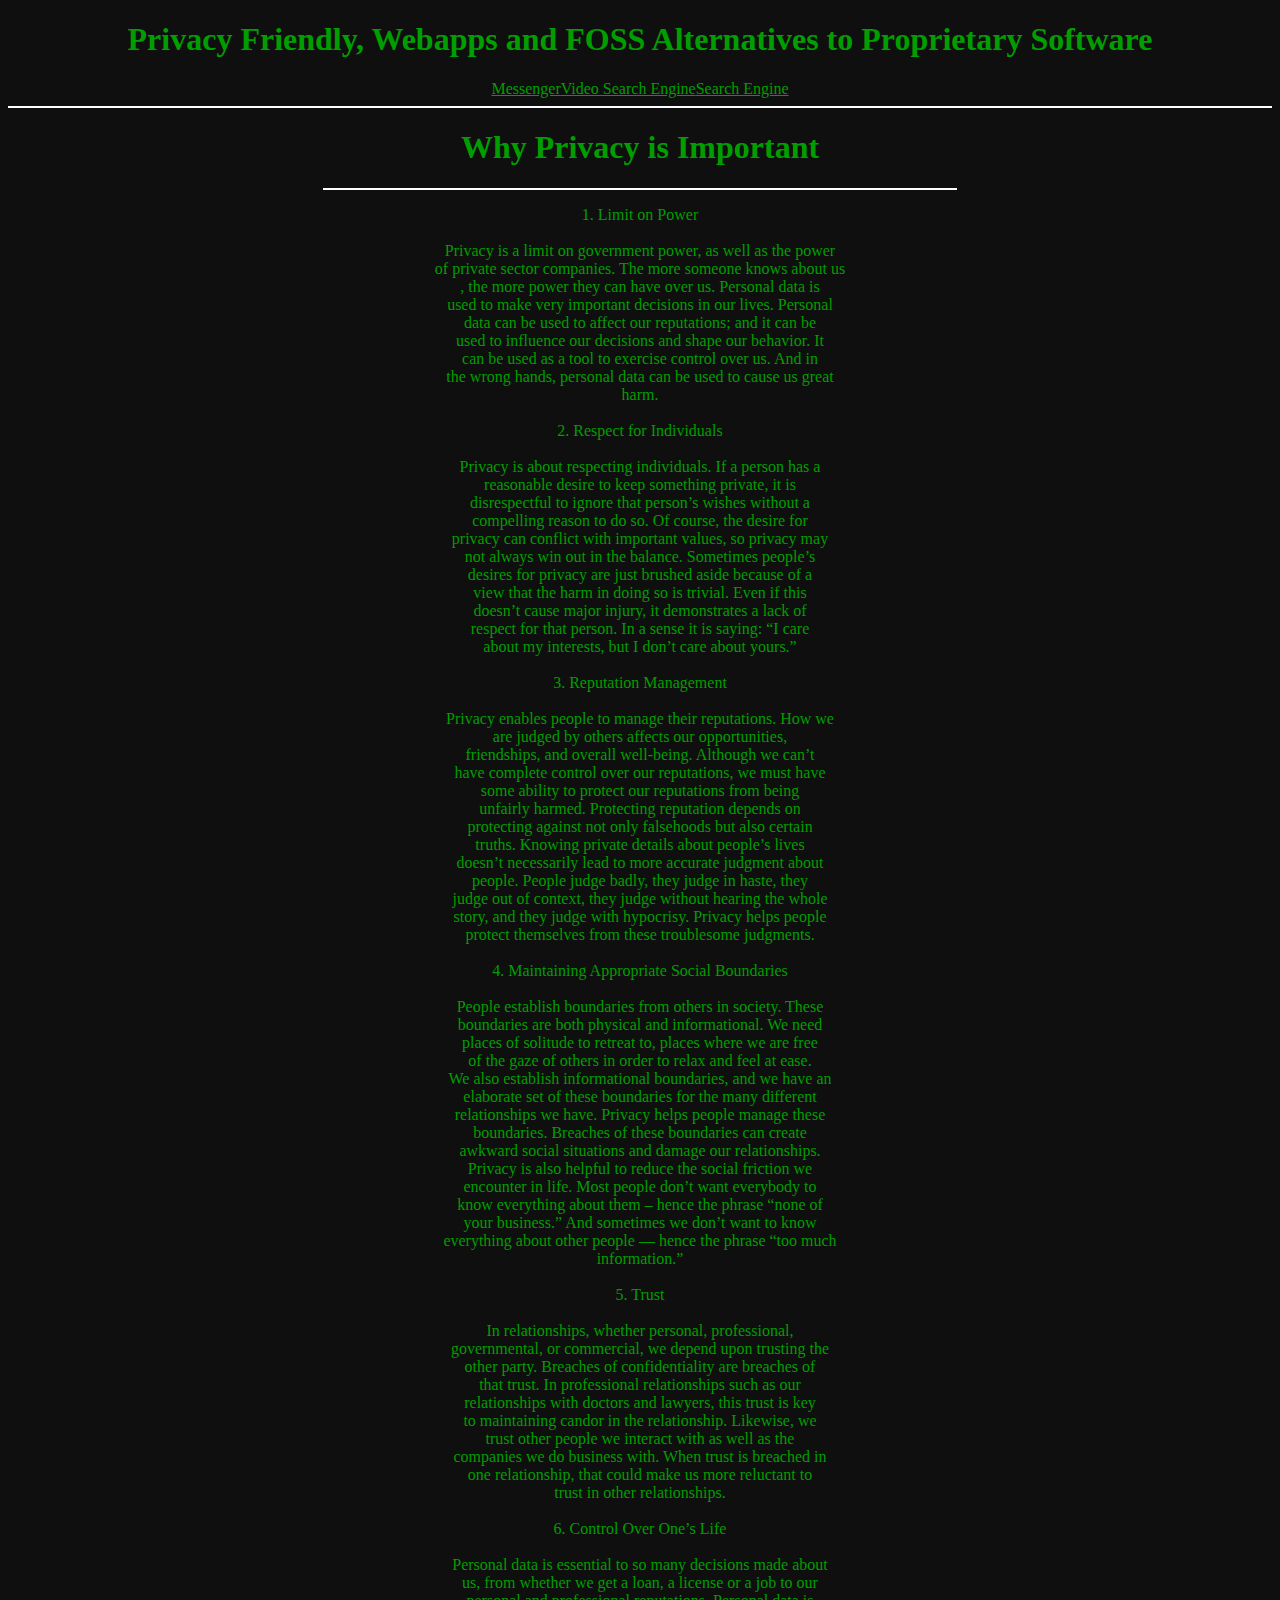
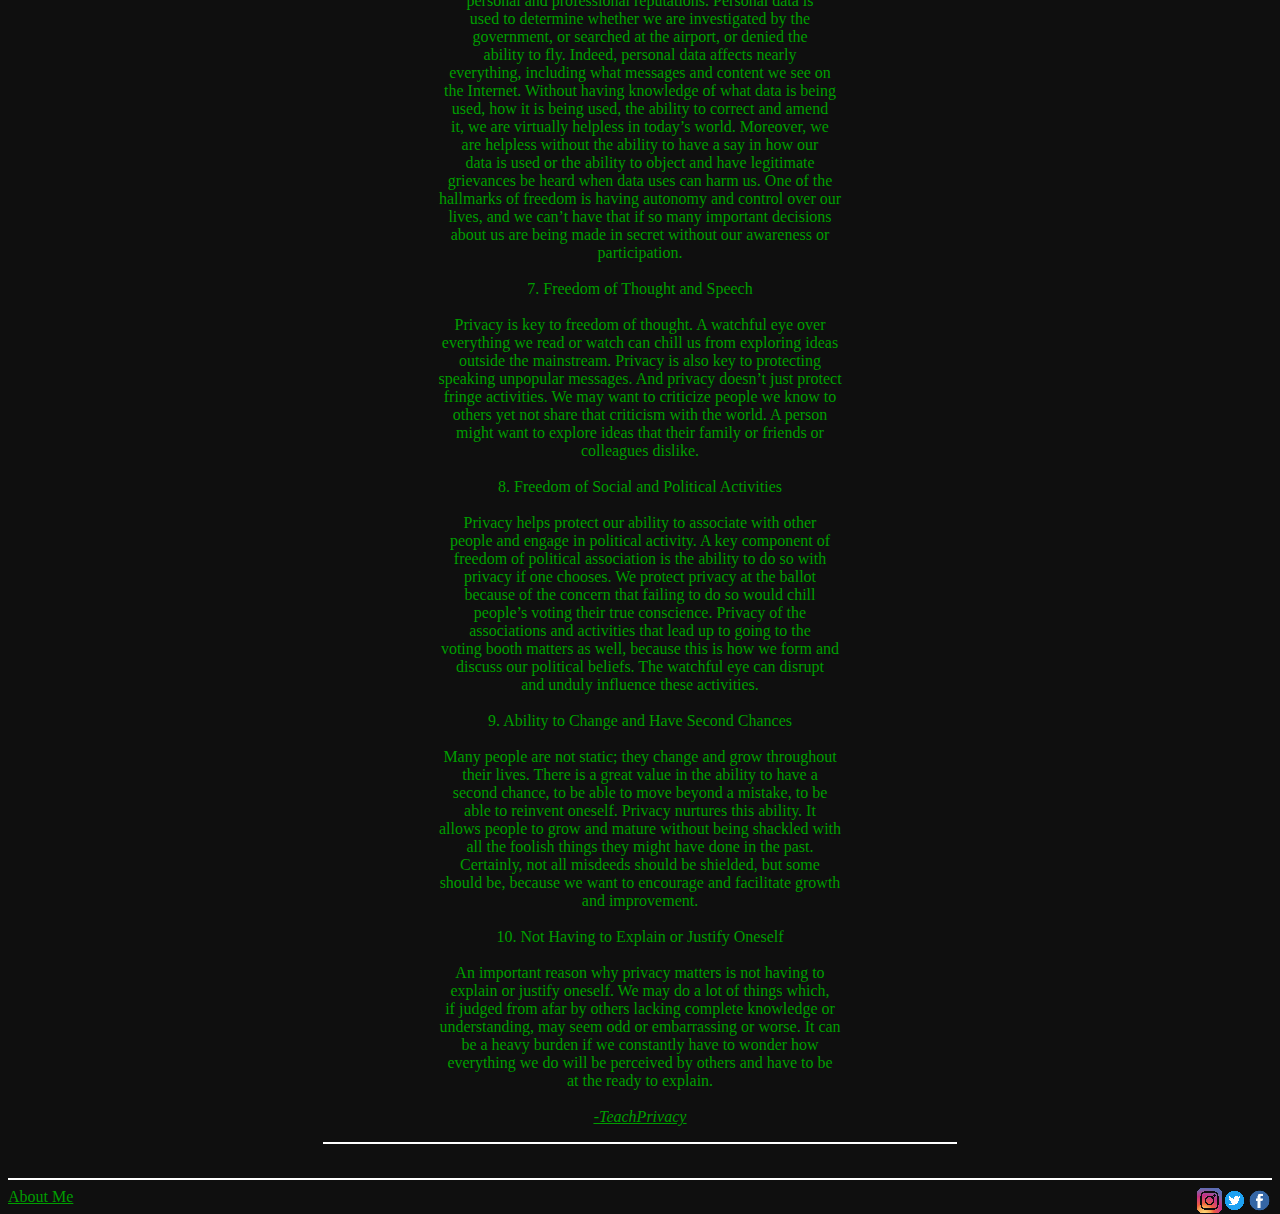
==== index.html @ 433e2b2f "first commit" ====
<!DOCTYPE HTML>
<html lang="tl">
<head>
<title>
Privacy Friendly, Webapps and FOSS
</title>
<meta charset="UTF-8">
<meta name="viewport" content="width=device-width, initial-scale=1.0">
</head>
<body bgcolor="#0F0F0F">
<font color="#009E00">
<h1 align="middle">Privacy Friendly, Webapps and FOSS Alternatives to Proprietary Software</h1>
</font>
<nav align="center">
<a href="session.html" alt="" style="color:#009E00">Messenger</a><a href="piped.html" alt="" style="color:#009E00">Video Search Engine</a><a href="ecosia.html" alt="" style="color:#009E00">Search Engine</a>
<hr color="#FFFFFF"/>
</nav>
<article align="middle">
<font color="#009E00">
<h1>Why Privacy is Important</h1>
<hr color="#FFFFFF" width="50%"/>
<p align="middle">
1. Limit on Power<br /><br />

Privacy is a limit on government power, as well as the power<br />
of private sector companies. The more someone knows about us<br />
, the more power they can have over us. Personal data is<br />
used to make very important decisions in our lives. Personal<br />
data can be used to affect our reputations; and it can be<br />
used to influence our decisions and shape our behavior. It<br />
can be used as a tool to exercise control over us. And in<br />
the wrong hands, personal data can be used to cause us great<br />
harm.<br /><br />


2. Respect for Individuals<br /><br />

Privacy is about respecting individuals. If a person has a<br />
reasonable desire to keep something private, it is<br />
disrespectful to ignore that person’s wishes without a<br />
compelling reason to do so. Of course, the desire for<br />
privacy can conflict with important values, so privacy may<br />
not always win out in the balance. Sometimes people’s<br />
desires for privacy are just brushed aside because of a<br />
view that the harm in doing so is trivial. Even if this<br />
doesn’t cause major injury, it demonstrates a lack of<br />
respect for that person. In a sense it is saying: “I care<br />
about my interests, but I don’t care about yours.”<br /><br />

3. Reputation Management<br /><br />

Privacy enables people to manage their reputations. How we<br />
are judged by others affects our opportunities,<br />
friendships, and overall well-being. Although we can’t<br />
have complete control over our reputations, we must have<br />
some ability to protect our reputations from being<br />
unfairly harmed. Protecting reputation depends on<br />
protecting against not only falsehoods but also certain<br />
truths. Knowing private details about people’s lives<br />
doesn’t necessarily lead to more accurate judgment about<br />
people. People judge badly, they judge in haste, they<br />
judge out of context, they judge without hearing the whole<br />
story, and they judge with hypocrisy. Privacy helps people<br />
protect themselves from these troublesome judgments.<br /><br />

4. Maintaining Appropriate Social Boundaries<br /><br />

People establish boundaries from others in society. These<br />
boundaries are both physical and informational. We need<br />
places of solitude to retreat to, places where we are free<br />
of the gaze of others in order to relax and feel at ease.<br />
We also establish informational boundaries, and we have an<br />
elaborate set of these boundaries for the many different<br />
relationships we have. Privacy helps people manage these<br />
boundaries. Breaches of these boundaries can create<br />
awkward social situations and damage our relationships.<br />
Privacy is also helpful to reduce the social friction we<br />
encounter in life. Most people don’t want everybody to<br />
know everything about them – hence the phrase “none of<br />
your business.” And sometimes we don’t want to know<br />
everything about other people — hence the phrase “too much<br />
information.”<br /><br />

5. Trust<br /><br />

In relationships, whether personal, professional,<br />
governmental, or commercial, we depend upon trusting the<br />
other party. Breaches of confidentiality are breaches of<br />
that trust. In professional relationships such as our<br />
relationships with doctors and lawyers, this trust is key<br />
to maintaining candor in the relationship. Likewise, we<br />
trust other people we interact with as well as the<br />
companies we do business with. When trust is breached in<br />
one relationship, that could make us more reluctant to<br />
trust in other relationships.<br /><br />

6. Control Over One’s Life<br /><br />

Personal data is essential to so many decisions made about<br />
us, from whether we get a loan, a license or a job to our<br />
personal and professional reputations. Personal data is<br />
used to determine whether we are investigated by the<br />
government, or searched at the airport, or denied the<br />
ability to fly. Indeed, personal data affects nearly<br />
everything, including what messages and content we see on<br />
the Internet. Without having knowledge of what data is being<br />
used, how it is being used, the ability to correct and amend<br />
it, we are virtually helpless in today’s world. Moreover, we<br />
are helpless without the ability to have a say in how our<br />
data is used or the ability to object and have legitimate<br />
grievances be heard when data uses can harm us. One of the<br />
hallmarks of freedom is having autonomy and control over our<br />
lives, and we can’t have that if so many important decisions<br />
about us are being made in secret without our awareness or<br />
participation.<br /><br />

7. Freedom of Thought and Speech<br /><br />

Privacy is key to freedom of thought. A watchful eye over<br />
everything we read or watch can chill us from exploring ideas<br />
outside the mainstream. Privacy is also key to protecting<br />
speaking unpopular messages. And privacy doesn’t just protect<br />
fringe activities. We may want to criticize people we know to<br />
others yet not share that criticism with the world. A person<br />
might want to explore ideas that their family or friends or<br />
colleagues dislike.<br /><br />

8. Freedom of Social and Political Activities<br /><br />

Privacy helps protect our ability to associate with other<br />
people and engage in political activity. A key component of<br />
freedom of political association is the ability to do so with<br />
privacy if one chooses. We protect privacy at the ballot<br />
because of the concern that failing to do so would chill<br />
people’s voting their true conscience. Privacy of the<br />
associations and activities that lead up to going to the<br />
voting booth matters as well, because this is how we form and<br />
discuss our political beliefs. The watchful eye can disrupt<br />
and unduly influence these activities.<br /><br />

9. Ability to Change and Have Second Chances<br /><br />

Many people are not static; they change and grow throughout<br />
their lives. There is a great value in the ability to have a<br />
second chance, to be able to move beyond a mistake, to be<br />
able to reinvent oneself. Privacy nurtures this ability. It<br />
allows people to grow and mature without being shackled with<br />
all the foolish things they might have done in the past.<br />
Certainly, not all misdeeds should be shielded, but some <br />
should be, because we want to encourage and facilitate growth<br />
and improvement.<br /><br />

10. Not Having to Explain or Justify Oneself<br /><br />

An important reason why privacy matters is not having to<br />
explain or justify oneself. We may do a lot of things which,<br />
if judged from afar by others lacking complete knowledge or<br />
understanding, may seem odd or embarrassing or worse. It can<br />
be a heavy burden if we constantly have to wonder how<br />
everything we do will be perceived by others and have to be<br />
at the ready to explain.<br /><br />

<a align="middle" href="https://teachprivacy.com/10-reasons-privacy-matters/" alt="" style="color:#009E00"><ins><i>-TeachPrivacy</ins></i></a>
</p>
</font>
<hr color="#FFFFFF" width="50%"/><br />
<hr color="#FFFFFF"/>
</article>
<footer>
<a align="left" href="aboutme.html" style="color:#009E00">About Me</a>
<a href="https://www.facebook.com/kenneth.labatete.9" alt=""><img align="right" src="facebook.png" alt=""  /></a> <a href="https://twitter.com/ShudipSymetria" alt=""><img align="right" src="twitter.png" alt=""  /></a> <img align="right" src="instagram.png" alt=""  />
</footer>
<audio autoplay loop>
<source src="bgmusic.mp3" type="audio/mpeg"/>
</audio>
</body>
</html>
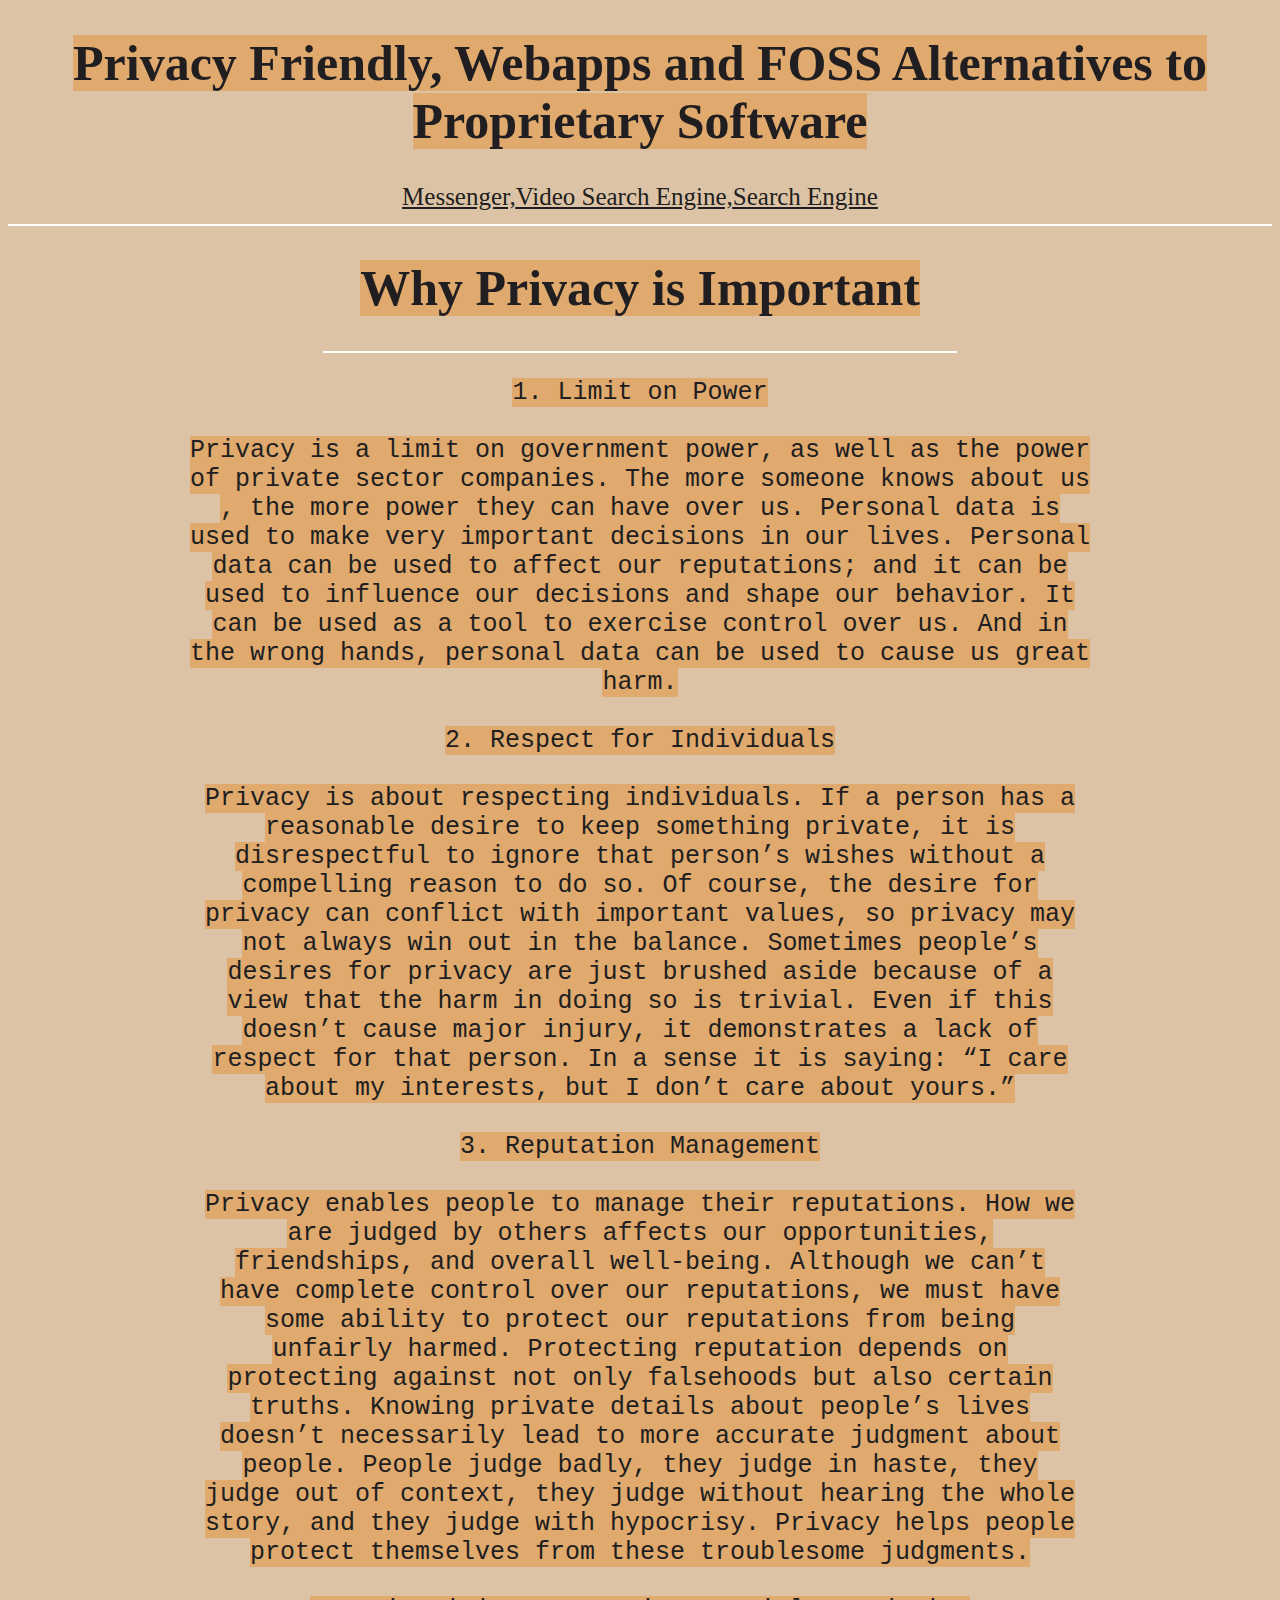
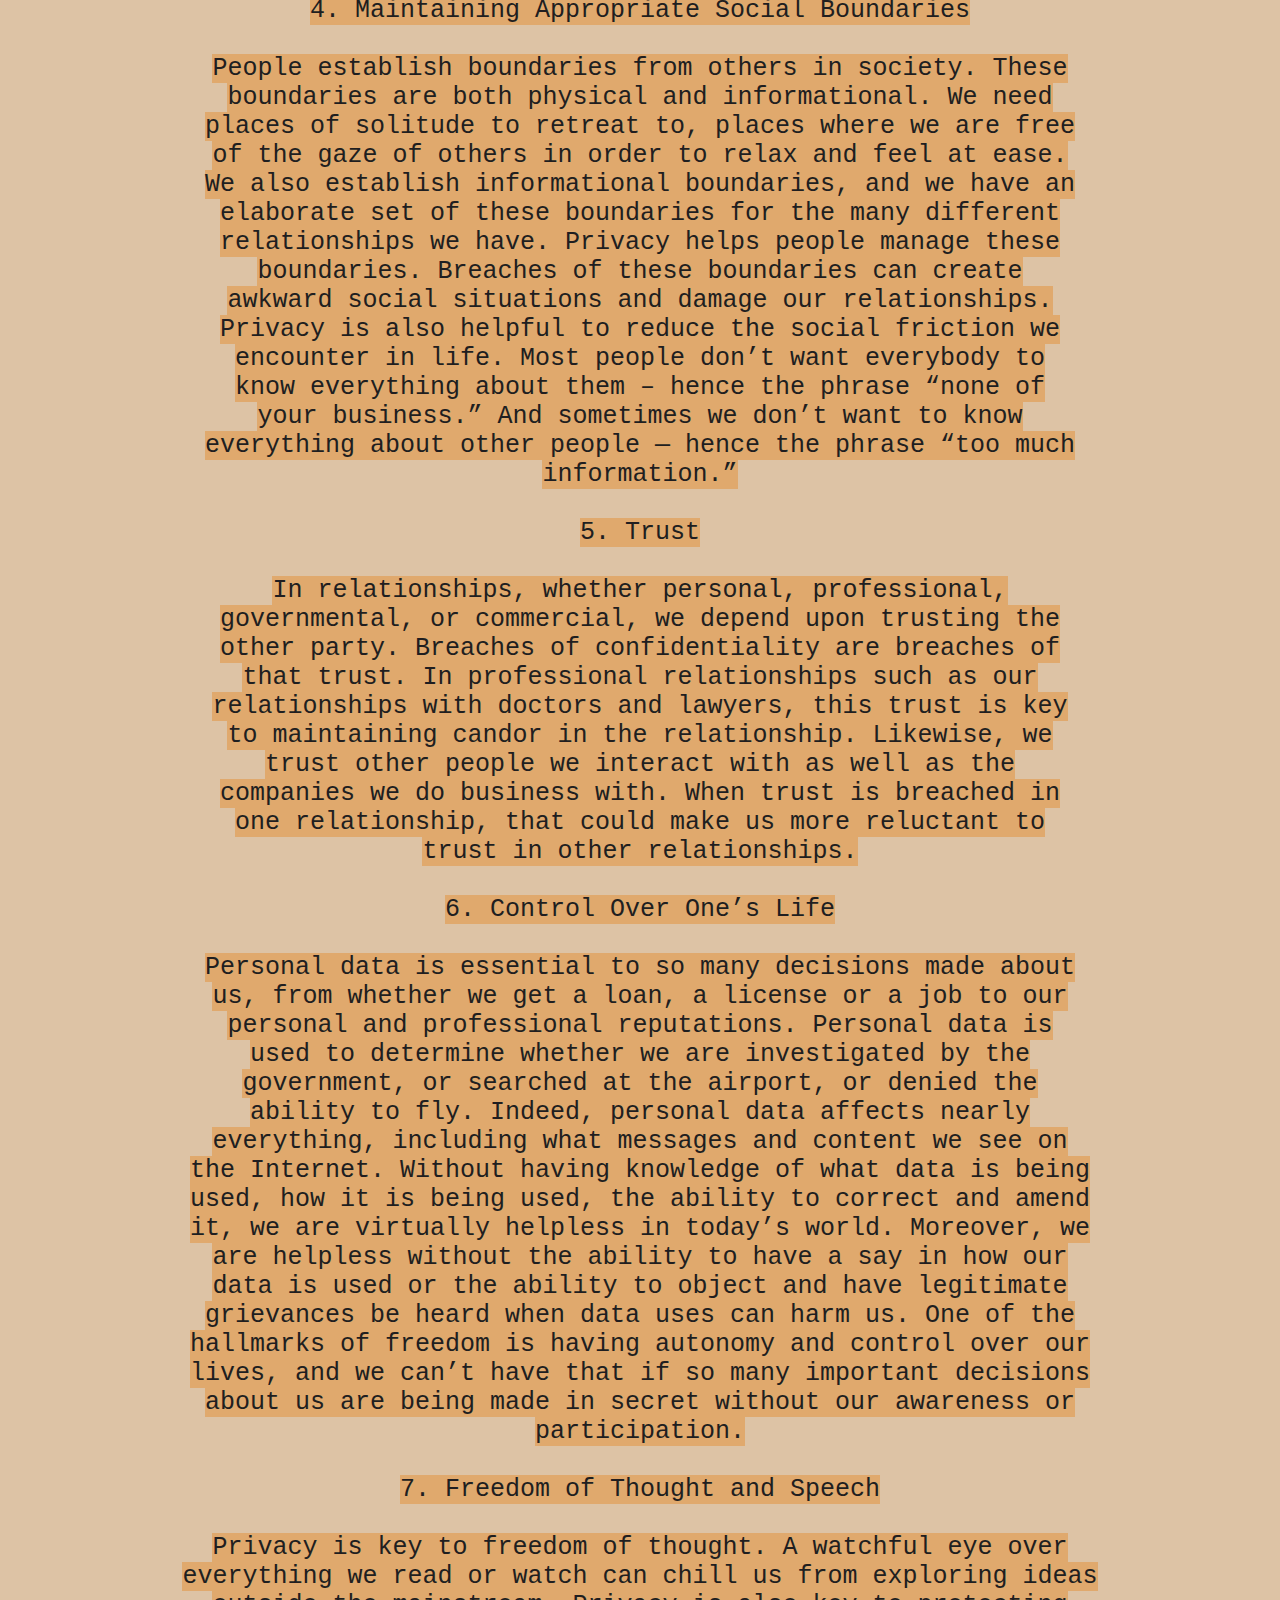
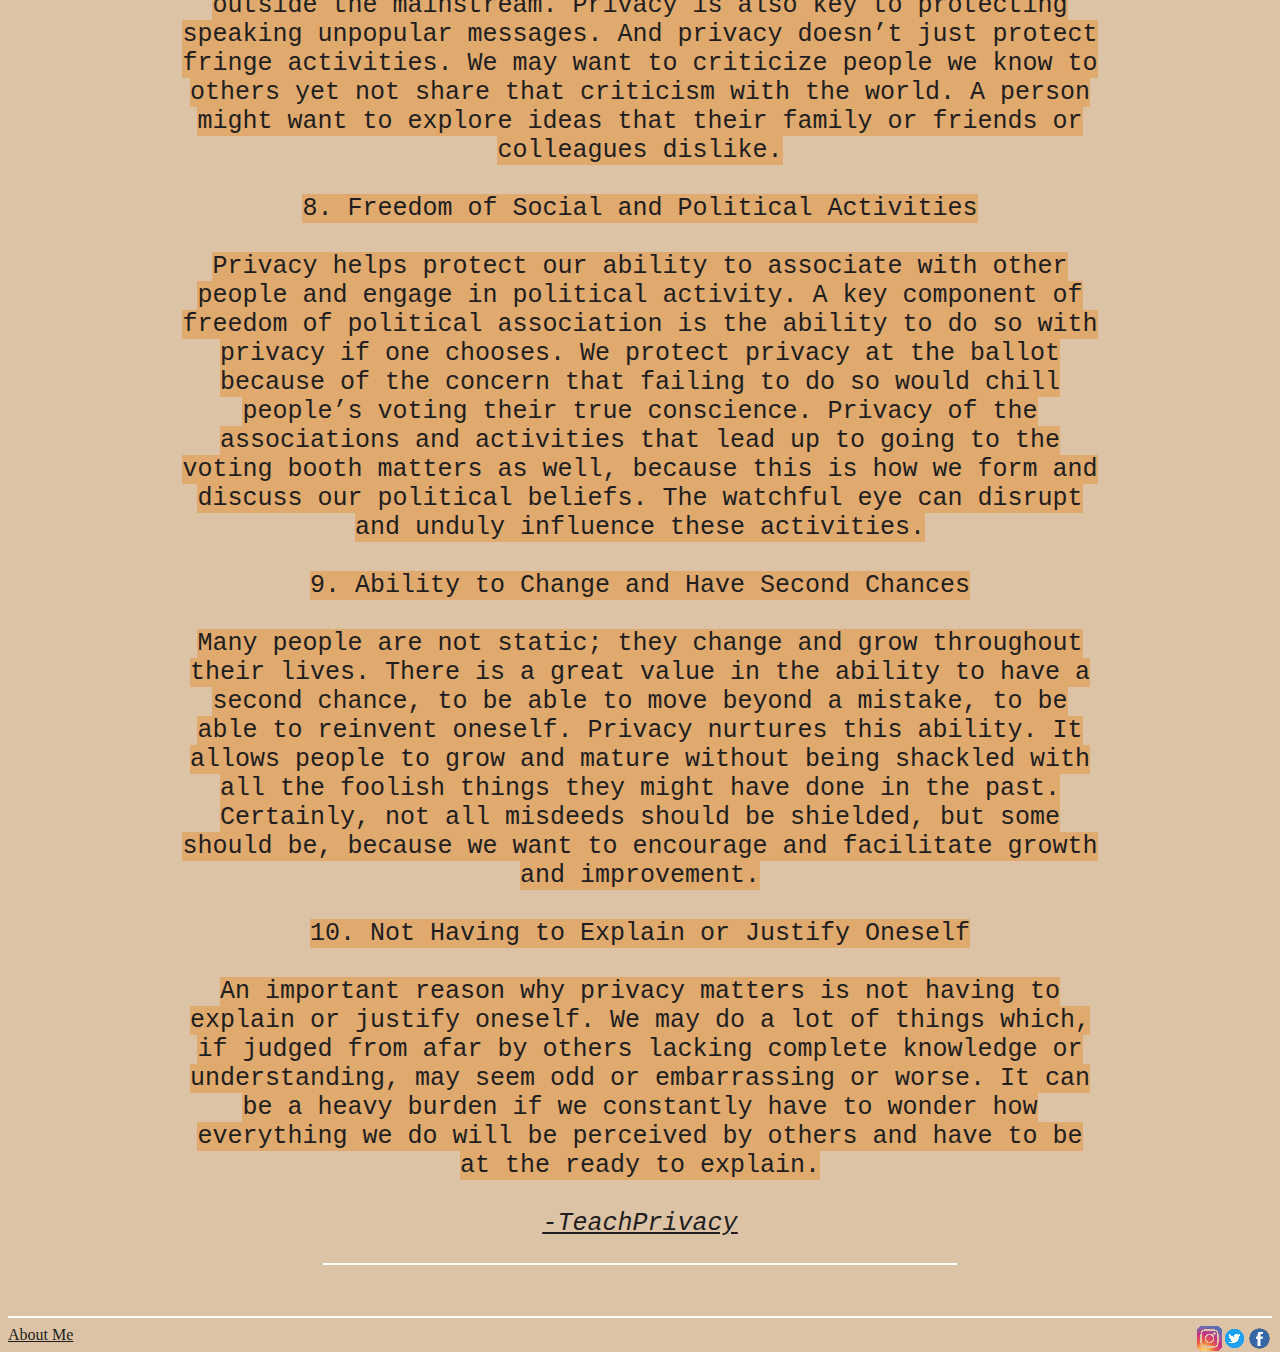
==== commit 4300c333: "first commit" ====
--- a/index.html
+++ b/index.html
@@ -6,20 +6,26 @@
 </title>
 <meta charset="UTF-8">
 <meta name="viewport" content="width=device-width, initial-scale=1.0">
+<link rel="stylesheet" href="index.css">
 </head>
-<body bgcolor="#0F0F0F">
+<body bgcolor="#DDC3A5">
 <font color="#009E00">
-<h1 align="middle">Privacy Friendly, Webapps and FOSS Alternatives to Proprietary Software</h1>
+<h1>
+<span>
+Privacy Friendly, Webapps and FOSS Alternatives to Proprietary Software
+</span>
+</h1>
 </font>
 <nav align="center">
-<a href="session.html" alt="" style="color:#009E00">Messenger</a><a href="piped.html" alt="" style="color:#009E00">Video Search Engine</a><a href="ecosia.html" alt="" style="color:#009E00">Search Engine</a>
+<a href="session.html" alt="">Messenger,</a><a href="piped.html" alt="">Video Search Engine,</a><a href="ecosia.html" alt="">Search Engine</a>
 <hr color="#FFFFFF"/>
 </nav>
 <article align="middle">
 <font color="#009E00">
-<h1>Why Privacy is Important</h1>
+<h1><span>Why Privacy is Important<span></h1>
 <hr color="#FFFFFF" width="50%"/>
-<p align="middle">
+<p>
+<span>
 1. Limit on Power<br /><br />
 
 Privacy is a limit on government power, as well as the power<br />
@@ -160,14 +166,15 @@
 everything we do will be perceived by others and have to be<br />
 at the ready to explain.<br /><br />
 
-<a align="middle" href="https://teachprivacy.com/10-reasons-privacy-matters/" alt="" style="color:#009E00"><ins><i>-TeachPrivacy</ins></i></a>
+</span>
+<a href="https://teachprivacy.com/10-reasons-privacy-matters/" alt=""><ins><i>-TeachPrivacy</ins></i></a>
+<hr color="#FFFFFF" width="50%"/><br />
 </p>
 </font>
-<hr color="#FFFFFF" width="50%"/><br />
 <hr color="#FFFFFF"/>
 </article>
 <footer>
-<a align="left" href="aboutme.html" style="color:#009E00">About Me</a>
+<a href="aboutme.html" alt="">About Me</a>
 <a href="https://www.facebook.com/kenneth.labatete.9" alt=""><img align="right" src="facebook.png" alt=""  /></a> <a href="https://twitter.com/ShudipSymetria" alt=""><img align="right" src="twitter.png" alt=""  /></a> <img align="right" src="instagram.png" alt=""  />
 </footer>
 <audio autoplay loop>
--- a/index.css
+++ b/index.css
@@ -0,0 +1,31 @@
+nav   {
+       font-size: 25px;
+}
+
+h1 {
+     color: #201E20;
+     font-family: Didot;
+     font-weight: 900px;
+     text-align: center; 
+     font-size: 50px;
+}
+
+h1 span  {
+          background-color: #E0A96D;
+}
+
+a {
+   color: #201E20
+}
+
+p  {
+    color: #201E20;
+    font-family: Courier;
+    font-size: 25px;
+    text-align: center;
+    font-weight: 700px;
+}
+
+p span   {
+          background-color: #E0A96D;
+}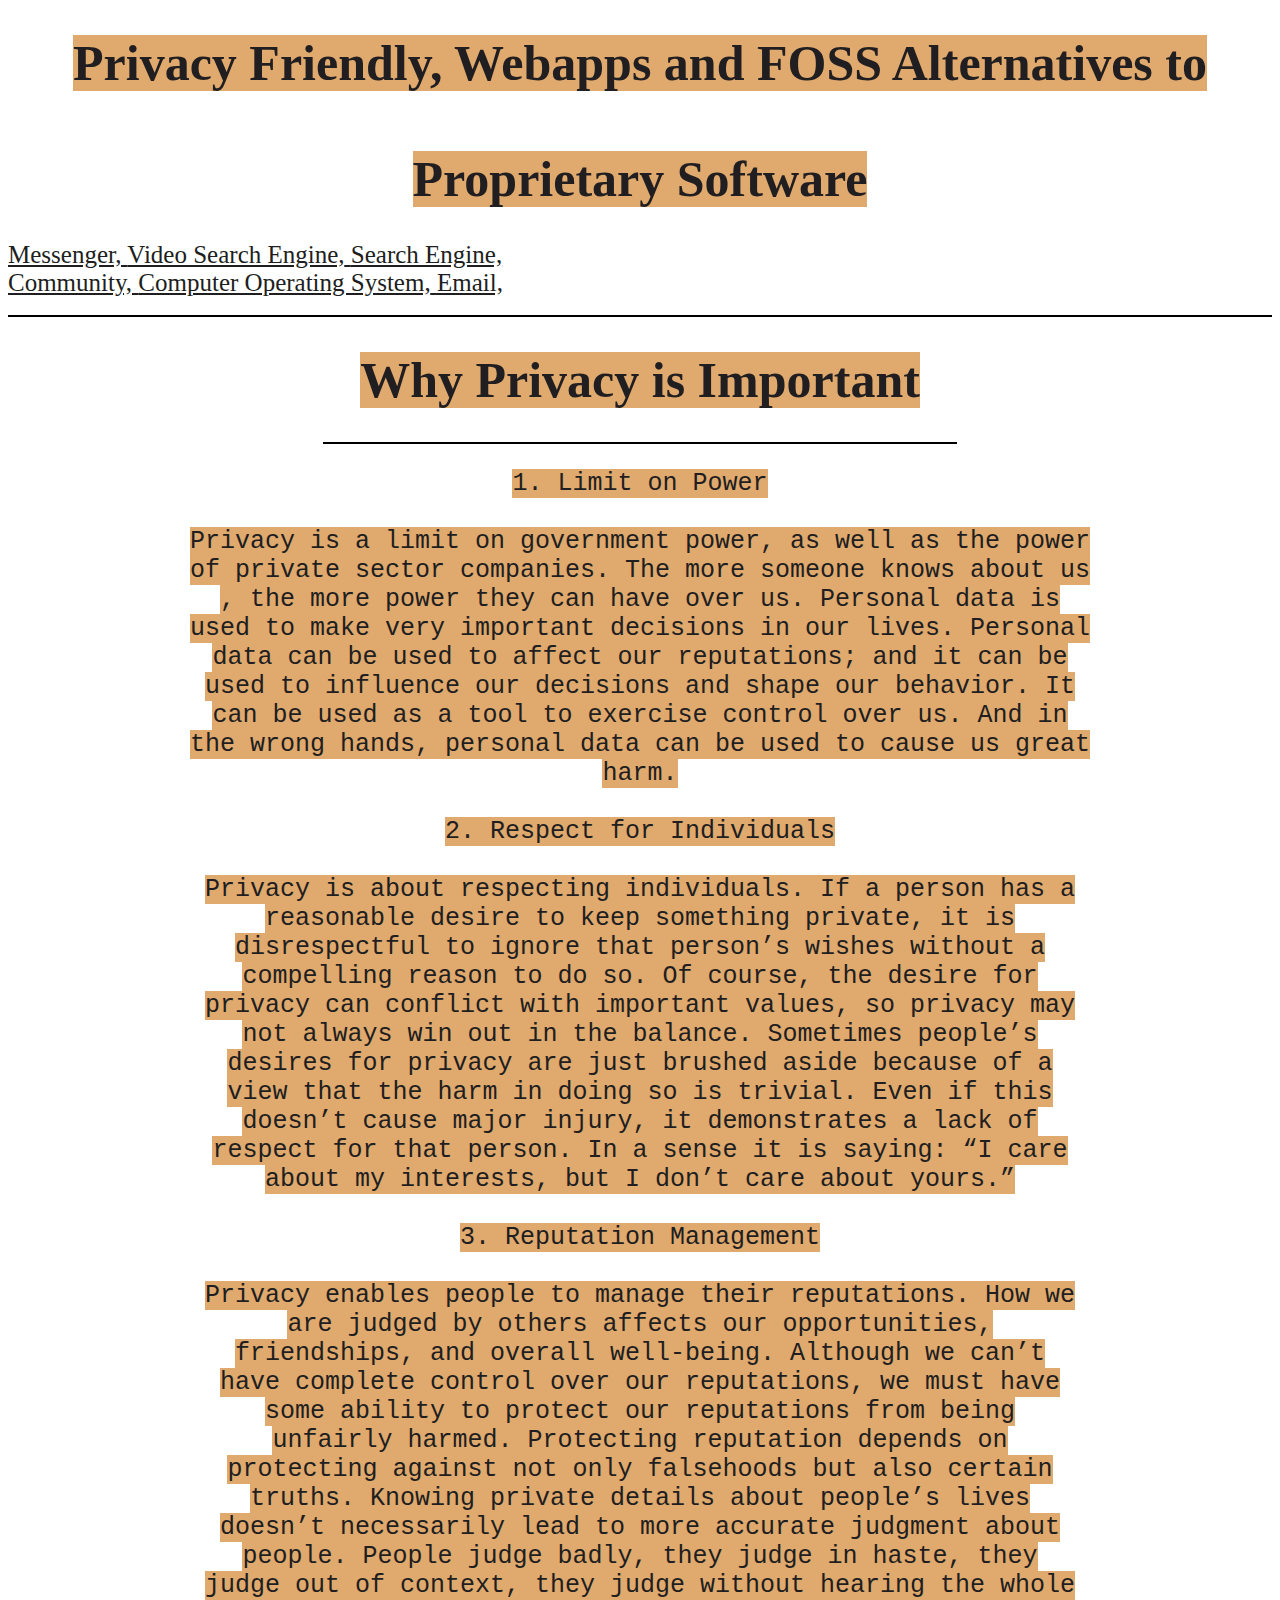
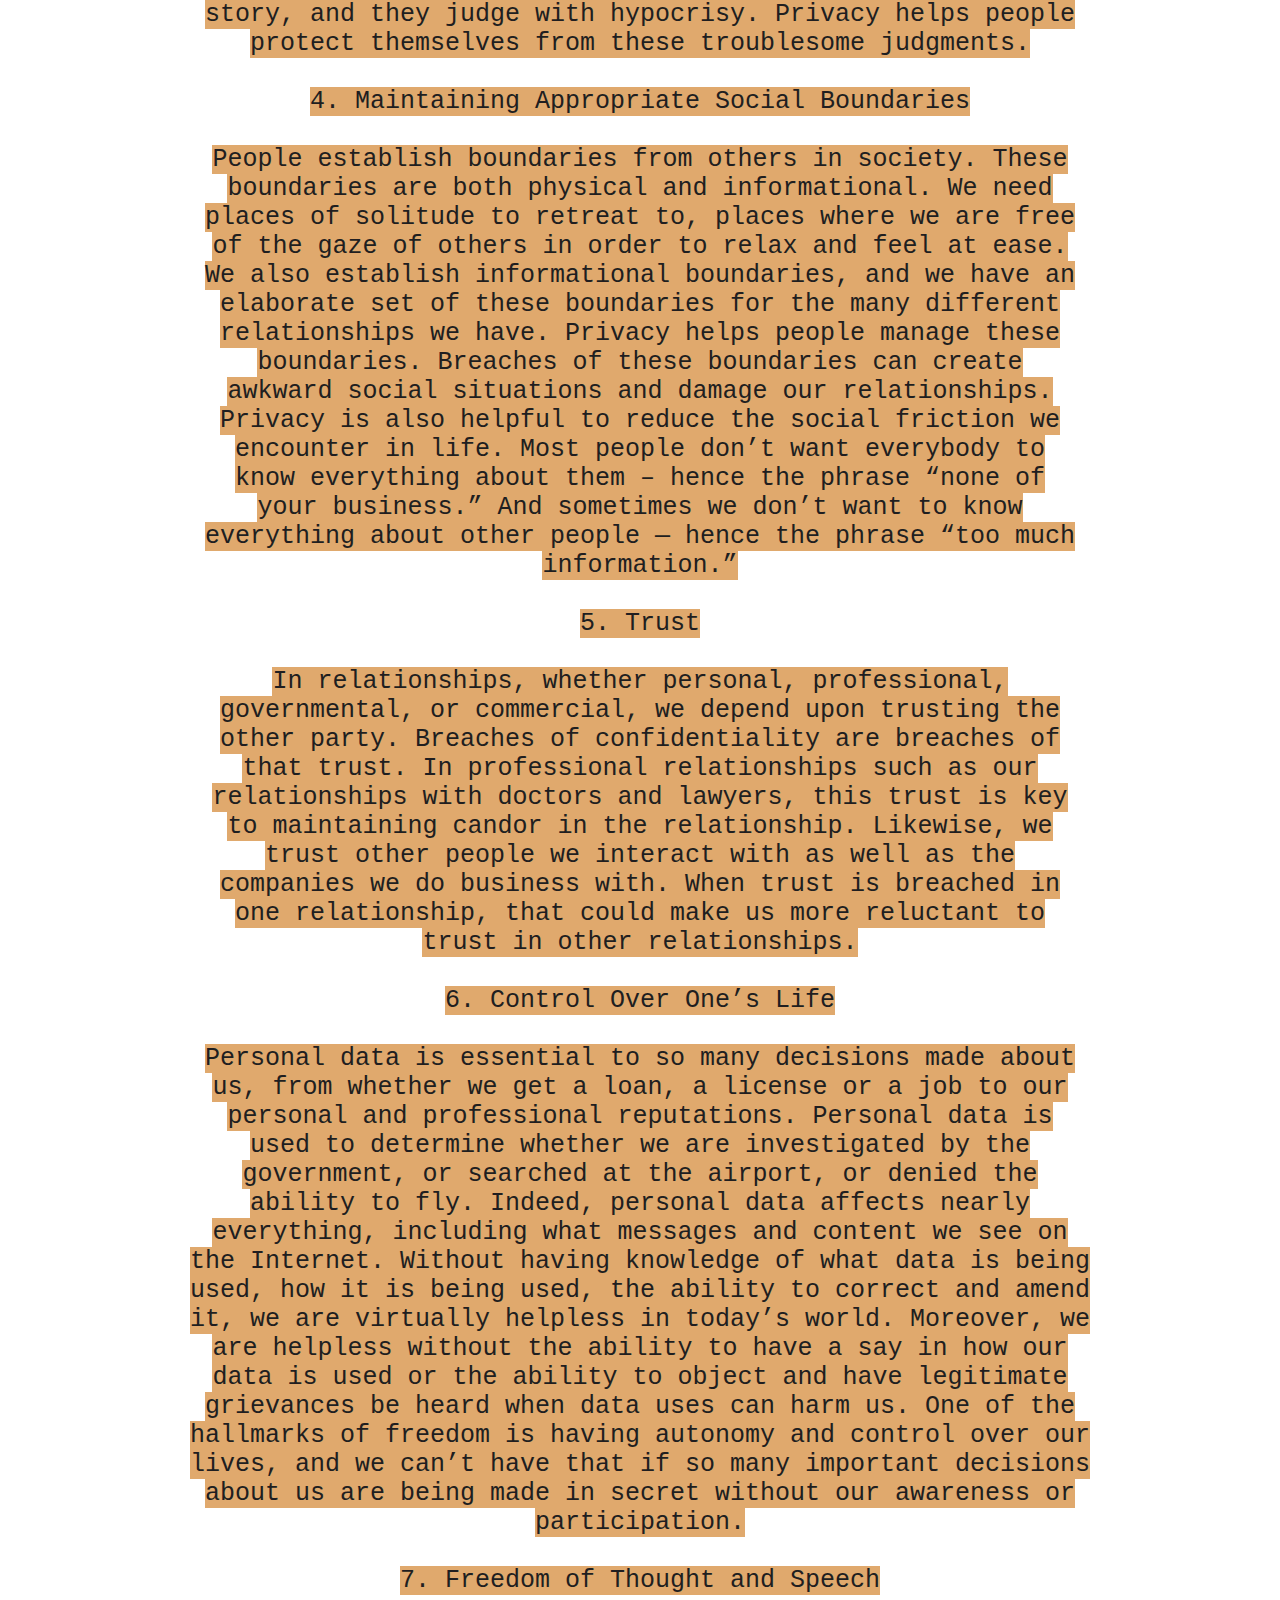
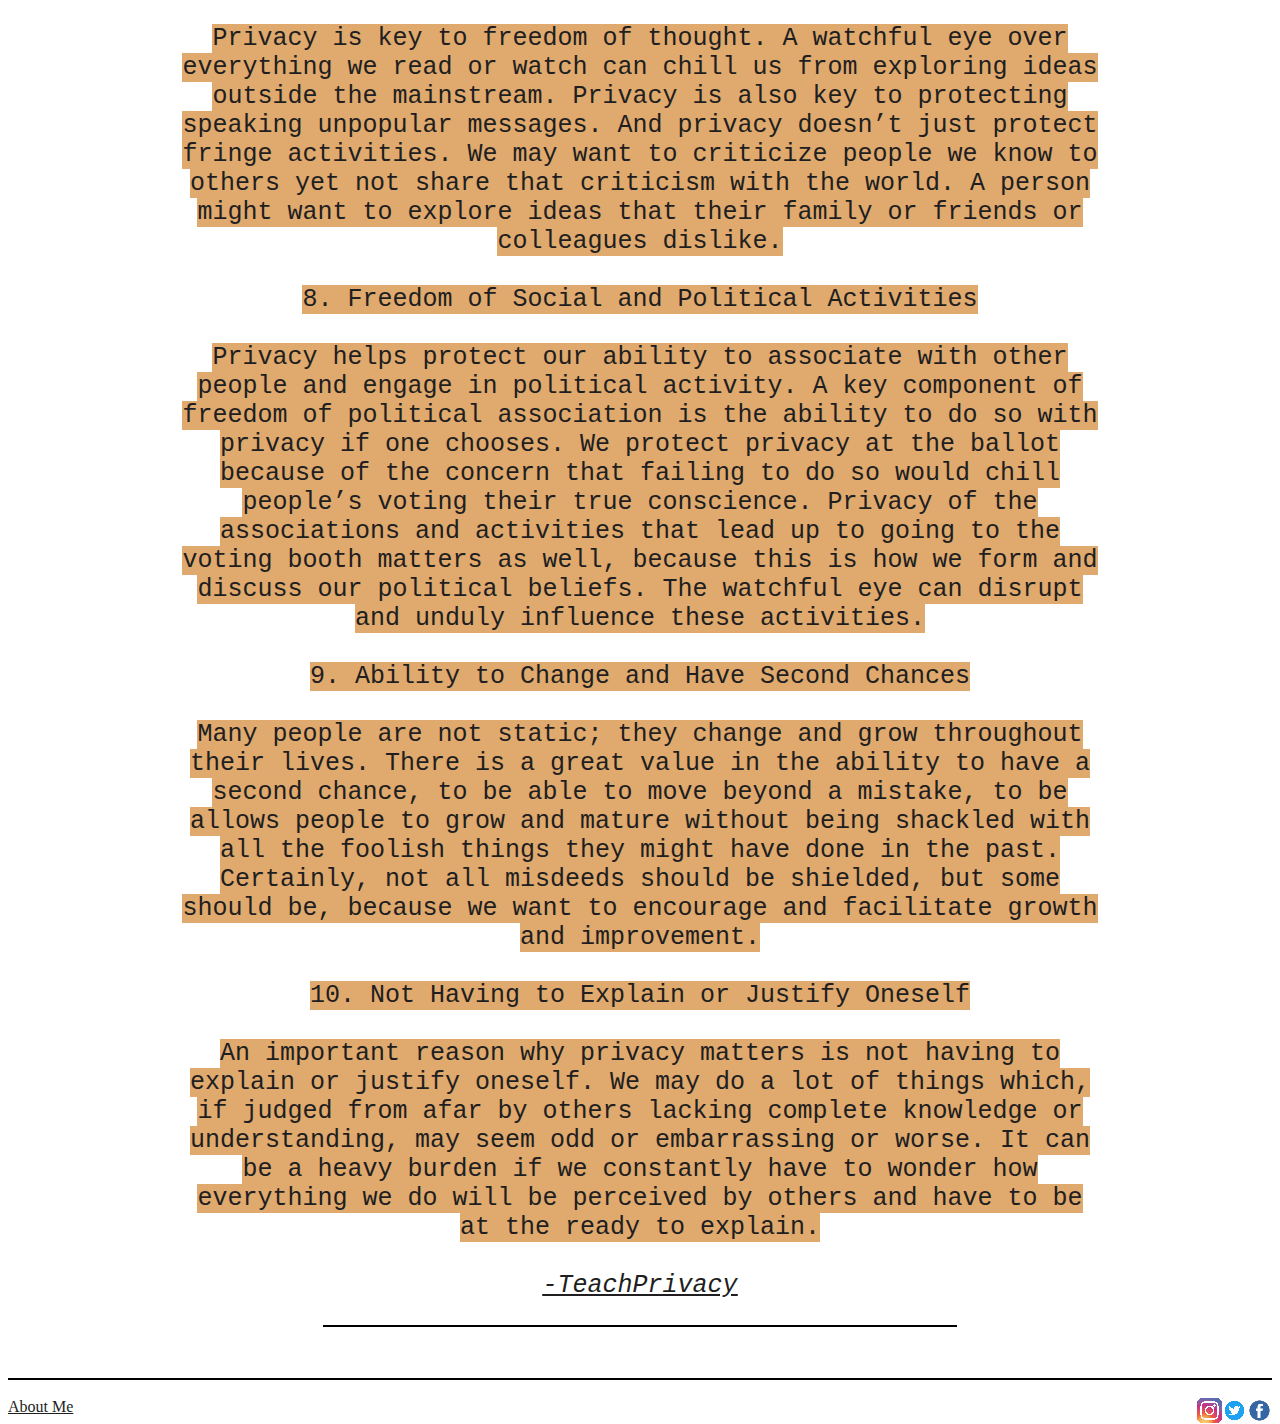
==== commit c13f41c7: "first commit" ====
--- a/index.html
+++ b/index.html
@@ -8,171 +8,203 @@
 <meta name="viewport" content="width=device-width, initial-scale=1.0">
 <link rel="stylesheet" href="index.css">
 </head>
-<body bgcolor="#DDC3A5">
-<font color="#009E00">
+<body>
 <h1>
 <span>
-Privacy Friendly, Webapps and FOSS Alternatives to Proprietary Software
+Privacy Friendly, Webapps and FOSS Alternatives to
+</span>
+<br /><br />
+<span>
+Proprietary Software
 </span>
 </h1>
-</font>
-<nav align="center">
-<a href="session.html" alt="">Messenger,</a><a href="piped.html" alt="">Video Search Engine,</a><a href="ecosia.html" alt="">Search Engine</a>
+<nav>
+<nav class="one">
+<a href="session.html">Messenger, </a><a href="piped.html"><span class="spanone">Video Search Engine,</span> </a><a href="ecosia.html"><span class="spanone">Search Engine,</span></a>
+</nav>
+<nav class="two">
+<a href="discord.html">Community, </a><a href="tails.html"><span class="spantwo">Computer Operating System,</span> </a><a href="gmail.html">Email, </a>
+</nav>
+</nav>
 <hr color="#FFFFFF"/>
-</nav>
-<article align="middle">
-<font color="#009E00">
-<h1><span>Why Privacy is Important<span></h1>
-<hr color="#FFFFFF" width="50%"/>
+<article>
+<hr color="#000"/>
+<h1><span>Why Privacy is Important</span></h1>
+<hr color="#000" width="50%"/>
 <p>
 <span>
-1. Limit on Power<br /><br />
-
-Privacy is a limit on government power, as well as the power<br />
-of private sector companies. The more someone knows about us<br />
-, the more power they can have over us. Personal data is<br />
-used to make very important decisions in our lives. Personal<br />
-data can be used to affect our reputations; and it can be<br />
-used to influence our decisions and shape our behavior. It<br />
-can be used as a tool to exercise control over us. And in<br />
-the wrong hands, personal data can be used to cause us great<br />
-harm.<br /><br />
-
-
-2. Respect for Individuals<br /><br />
-
-Privacy is about respecting individuals. If a person has a<br />
-reasonable desire to keep something private, it is<br />
-disrespectful to ignore that person’s wishes without a<br />
-compelling reason to do so. Of course, the desire for<br />
-privacy can conflict with important values, so privacy may<br />
-not always win out in the balance. Sometimes people’s<br />
-desires for privacy are just brushed aside because of a<br />
-view that the harm in doing so is trivial. Even if this<br />
-doesn’t cause major injury, it demonstrates a lack of<br />
-respect for that person. In a sense it is saying: “I care<br />
-about my interests, but I don’t care about yours.”<br /><br />
-
-3. Reputation Management<br /><br />
-
-Privacy enables people to manage their reputations. How we<br />
-are judged by others affects our opportunities,<br />
-friendships, and overall well-being. Although we can’t<br />
-have complete control over our reputations, we must have<br />
-some ability to protect our reputations from being<br />
-unfairly harmed. Protecting reputation depends on<br />
-protecting against not only falsehoods but also certain<br />
-truths. Knowing private details about people’s lives<br />
-doesn’t necessarily lead to more accurate judgment about<br />
-people. People judge badly, they judge in haste, they<br />
-judge out of context, they judge without hearing the whole<br />
-story, and they judge with hypocrisy. Privacy helps people<br />
-protect themselves from these troublesome judgments.<br /><br />
-
-4. Maintaining Appropriate Social Boundaries<br /><br />
-
-People establish boundaries from others in society. These<br />
-boundaries are both physical and informational. We need<br />
-places of solitude to retreat to, places where we are free<br />
-of the gaze of others in order to relax and feel at ease.<br />
-We also establish informational boundaries, and we have an<br />
-elaborate set of these boundaries for the many different<br />
-relationships we have. Privacy helps people manage these<br />
-boundaries. Breaches of these boundaries can create<br />
-awkward social situations and damage our relationships.<br />
-Privacy is also helpful to reduce the social friction we<br />
-encounter in life. Most people don’t want everybody to<br />
-know everything about them – hence the phrase “none of<br />
-your business.” And sometimes we don’t want to know<br />
-everything about other people — hence the phrase “too much<br />
-information.”<br /><br />
-
-5. Trust<br /><br />
-
-In relationships, whether personal, professional,<br />
-governmental, or commercial, we depend upon trusting the<br />
-other party. Breaches of confidentiality are breaches of<br />
-that trust. In professional relationships such as our<br />
-relationships with doctors and lawyers, this trust is key<br />
-to maintaining candor in the relationship. Likewise, we<br />
-trust other people we interact with as well as the<br />
-companies we do business with. When trust is breached in<br />
-one relationship, that could make us more reluctant to<br />
-trust in other relationships.<br /><br />
-
-6. Control Over One’s Life<br /><br />
-
-Personal data is essential to so many decisions made about<br />
-us, from whether we get a loan, a license or a job to our<br />
-personal and professional reputations. Personal data is<br />
-used to determine whether we are investigated by the<br />
-government, or searched at the airport, or denied the<br />
-ability to fly. Indeed, personal data affects nearly<br />
-everything, including what messages and content we see on<br />
-the Internet. Without having knowledge of what data is being<br />
-used, how it is being used, the ability to correct and amend<br />
-it, we are virtually helpless in today’s world. Moreover, we<br />
-are helpless without the ability to have a say in how our<br />
-data is used or the ability to object and have legitimate<br />
-grievances be heard when data uses can harm us. One of the<br />
-hallmarks of freedom is having autonomy and control over our<br />
-lives, and we can’t have that if so many important decisions<br />
-about us are being made in secret without our awareness or<br />
-participation.<br /><br />
-
-7. Freedom of Thought and Speech<br /><br />
-
-Privacy is key to freedom of thought. A watchful eye over<br />
-everything we read or watch can chill us from exploring ideas<br />
-outside the mainstream. Privacy is also key to protecting<br />
-speaking unpopular messages. And privacy doesn’t just protect<br />
-fringe activities. We may want to criticize people we know to<br />
-others yet not share that criticism with the world. A person<br />
-might want to explore ideas that their family or friends or<br />
-colleagues dislike.<br /><br />
-
-8. Freedom of Social and Political Activities<br /><br />
-
-Privacy helps protect our ability to associate with other<br />
-people and engage in political activity. A key component of<br />
-freedom of political association is the ability to do so with<br />
-privacy if one chooses. We protect privacy at the ballot<br />
-because of the concern that failing to do so would chill<br />
-people’s voting their true conscience. Privacy of the<br />
-associations and activities that lead up to going to the<br />
-voting booth matters as well, because this is how we form and<br />
-discuss our political beliefs. The watchful eye can disrupt<br />
-and unduly influence these activities.<br /><br />
-
-9. Ability to Change and Have Second Chances<br /><br />
-
-Many people are not static; they change and grow throughout<br />
-their lives. There is a great value in the ability to have a<br />
-second chance, to be able to move beyond a mistake, to be<br />
-able to reinvent oneself. Privacy nurtures this ability. It<br />
-allows people to grow and mature without being shackled with<br />
-all the foolish things they might have done in the past.<br />
-Certainly, not all misdeeds should be shielded, but some <br />
-should be, because we want to encourage and facilitate growth<br />
-and improvement.<br /><br />
-
-10. Not Having to Explain or Justify Oneself<br /><br />
-
-An important reason why privacy matters is not having to<br />
-explain or justify oneself. We may do a lot of things which,<br />
-if judged from afar by others lacking complete knowledge or<br />
-understanding, may seem odd or embarrassing or worse. It can<br />
-be a heavy burden if we constantly have to wonder how<br />
-everything we do will be perceived by others and have to be<br />
-at the ready to explain.<br /><br />
-
-</span>
+1. Limit on Power
+</span>
+<br /><br />
+<span>Privacy is a limit on government power, as well as the power</span><br />
+<span>of private sector companies. The more someone knows about us</span><br />
+<span>, the more power they can have over us. Personal data is</span><br />
+<span>used to make very important decisions in our lives. Personal</span><br />
+<span>data can be used to affect our reputations; and it can be</span><br />
+<span>used to influence our decisions and shape our behavior. It</span><br />
+<span>can be used as a tool to exercise control over us. And in</span><br />
+<span>the wrong hands, personal data can be used to cause us great</span><br />
+<span>harm.</span><br /><br />
+
+<span>
+2. Respect for Individuals
+</span>
+<br /><br />
+
+<span>Privacy is about respecting individuals. If a person has a</span><br />
+<span>reasonable desire to keep something private, it is</span><br />
+<span>disrespectful to ignore that person’s wishes without a</span><br />
+<span>compelling reason to do so. Of course, the desire for</span><br />
+<span>privacy can conflict with important values, so privacy may</span><br />
+<span>not always win out in the balance. Sometimes people’s</span><br />
+<span>desires for privacy are just brushed aside because of a</span><br />
+<span>view that the harm in doing so is trivial. Even if this</span><br />
+<span>doesn’t cause major injury, it demonstrates a lack of</span><br />
+<span>respect for that person. In a sense it is saying: “I care</span><br />
+<span>about my interests, but I don’t care about yours.”</span><br /><br />
+
+<span>
+3. Reputation Management
+</span>
+<br /><br />
+
+<span>Privacy enables people to manage their reputations. How we</span><br />
+<span>are judged by others affects our opportunities,</span><br />
+<span>friendships, and overall well-being. Although we can’t</span><br />
+<span>have complete control over our reputations, we must have</span><br />
+<span>some ability to protect our reputations from being</span><br />
+<span>unfairly harmed. Protecting reputation depends on</span><br />
+<span>protecting against not only falsehoods but also certain</span><br />
+<span>truths. Knowing private details about people’s lives</span><br />
+<span>doesn’t necessarily lead to more accurate judgment about</span><br />
+<span>people. People judge badly, they judge in haste, they</span><br />
+<span>judge out of context, they judge without hearing the whole</span><br />
+<span>story, and they judge with hypocrisy. Privacy helps people</span><br />
+<span>protect themselves from these troublesome judgments.</span><br /><br />
+
+<span>
+4. Maintaining Appropriate Social Boundaries
+</span>
+<br /><br />
+
+<span>People establish boundaries from others in society. These</span><br />
+<span>boundaries are both physical and informational. We need</span><br />
+<span>places of solitude to retreat to, places where we are free</span><br />
+<span>of the gaze of others in order to relax and feel at ease.</span><br />
+<span>We also establish informational boundaries, and we have an</span><br />
+<span>elaborate set of these boundaries for the many different</span><br />
+<span>relationships we have. Privacy helps people manage these</span><br />
+<span>boundaries. Breaches of these boundaries can create</span><br />
+<span>awkward social situations and damage our relationships.</span><br />
+<span>Privacy is also helpful to reduce the social friction we</span><br />
+<span>encounter in life. Most people don’t want everybody to</span><br />
+<span>know everything about them – hence the phrase “none of</span><br />
+<span>your business.” And sometimes we don’t want to know</span><br />
+<span>everything about other people — hence the phrase “too much</span><br />
+<span>information.”</span><br /><br />
+
+<span>
+5. Trust
+</span>
+<br /><br />
+
+<span>In relationships, whether personal, professional,</span><br />
+<span>governmental, or commercial, we depend upon trusting the</span><br />
+<span>other party. Breaches of confidentiality are breaches of</span><br />
+<span>that trust. In professional relationships such as our</span><br />
+<span>relationships with doctors and lawyers, this trust is key</span><br />
+<span>to maintaining candor in the relationship. Likewise, we</span><br />
+<span>trust other people we interact with as well as the</span><br />
+<span>companies we do business with. When trust is breached in</span><br />
+<span>one relationship, that could make us more reluctant to</span><br />
+<span>trust in other relationships.</span><br /><br />
+
+<span>
+6. Control Over One’s Life
+</span>
+<br /><br />
+
+<span>Personal data is essential to so many decisions made about</span><br />
+<span>us, from whether we get a loan, a license or a job to our</span><br />
+<span>personal and professional reputations. Personal data is</span><br />
+<span>used to determine whether we are investigated by the</span><br />
+<span>government, or searched at the airport, or denied the</span><br />
+<span>ability to fly. Indeed, personal data affects nearly</span><br />
+<span>everything, including what messages and content we see on</span><br />
+<span>the Internet. Without having knowledge of what data is being</span><br />
+<span>used, how it is being used, the ability to correct and amend</span><br />
+<span>it, we are virtually helpless in today’s world. Moreover, we</span><br />
+<span>are helpless without the ability to have a say in how our</span><br />
+<span>data is used or the ability to object and have legitimate</span><br />
+<span>grievances be heard when data uses can harm us. One of the</span><br />
+<span>hallmarks of freedom is having autonomy and control over our</span><br />
+<span>lives, and we can’t have that if so many important decisions</span><br />
+<span>about us are being made in secret without our awareness or</span><br />
+<span>participation.</span><br /><br />
+
+<span>
+7. Freedom of Thought and Speech
+</span>
+<br /><br />
+
+<span>Privacy is key to freedom of thought. A watchful eye over</span><br />
+<span>everything we read or watch can chill us from exploring ideas</span><br />
+<span>outside the mainstream. Privacy is also key to protecting</span><br />
+<span>speaking unpopular messages. And privacy doesn’t just protect</span><br />
+<span>fringe activities. We may want to criticize people we know to</span><br />
+<span>others yet not share that criticism with the world. A person</span><br />
+<span>might want to explore ideas that their family or friends or</span><br />
+<span>colleagues dislike.</span><br /><br />
+
+<span>
+8. Freedom of Social and Political Activities
+</span>
+<br /><br />
+
+<span>Privacy helps protect our ability to associate with other</span><br />
+<span>people and engage in political activity. A key component of</span><br />
+<span>freedom of political association is the ability to do so with</span><br />
+<span>privacy if one chooses. We protect privacy at the ballot</span><br />
+<span>because of the concern that failing to do so would chill</span><br />
+<span>people’s voting their true conscience. Privacy of the</span><br />
+<span>associations and activities that lead up to going to the</span><br />
+<span>voting booth matters as well, because this is how we form and</span><br />
+<span>discuss our political beliefs. The watchful eye can disrupt</span><br />
+<span>and unduly influence these activities.</span><br /><br />
+
+<span>
+9. Ability to Change and Have Second Chances
+</span>
+<br /><br />
+
+<span>Many people are not static; they change and grow throughout</span><br />
+<span>their lives. There is a great value in the ability to have a</span><br />
+<span>second chance, to be able to move beyond a mistake, to be</span><br />
+<span>allows people to grow and mature without being shackled with</span><br />
+<span>all the foolish things they might have done in the past.</span><br />
+<span>Certainly, not all misdeeds should be shielded, but some</span><br />
+<span>should be, because we want to encourage and facilitate growth</span><br />
+<span>and improvement.</span><br /><br />
+
+<span>
+10. Not Having to Explain or Justify Oneself
+</span>
+<br /><br />
+
+<span>An important reason why privacy matters is not having to</span><br />
+<span>explain or justify oneself. We may do a lot of things which,</span><br />
+<span>if judged from afar by others lacking complete knowledge or</span><br />
+<span>understanding, may seem odd or embarrassing or worse. It can</span><br />
+<span>be a heavy burden if we constantly have to wonder how</span><br />
+<span>everything we do will be perceived by others and have to be</span><br />
+<span>at the ready to explain.</span><br /><br />
+
 <a href="https://teachprivacy.com/10-reasons-privacy-matters/" alt=""><ins><i>-TeachPrivacy</ins></i></a>
-<hr color="#FFFFFF" width="50%"/><br />
+<hr color="#000" width="50%"/><br />
 </p>
-</font>
+<hr color="#000"/>
+</article>
 <hr color="#FFFFFF"/>
-</article>
 <footer>
 <a href="aboutme.html" alt="">About Me</a>
 <a href="https://www.facebook.com/kenneth.labatete.9" alt=""><img align="right" src="facebook.png" alt=""  /></a> <a href="https://twitter.com/ShudipSymetria" alt=""><img align="right" src="twitter.png" alt=""  /></a> <img align="right" src="instagram.png" alt=""  />
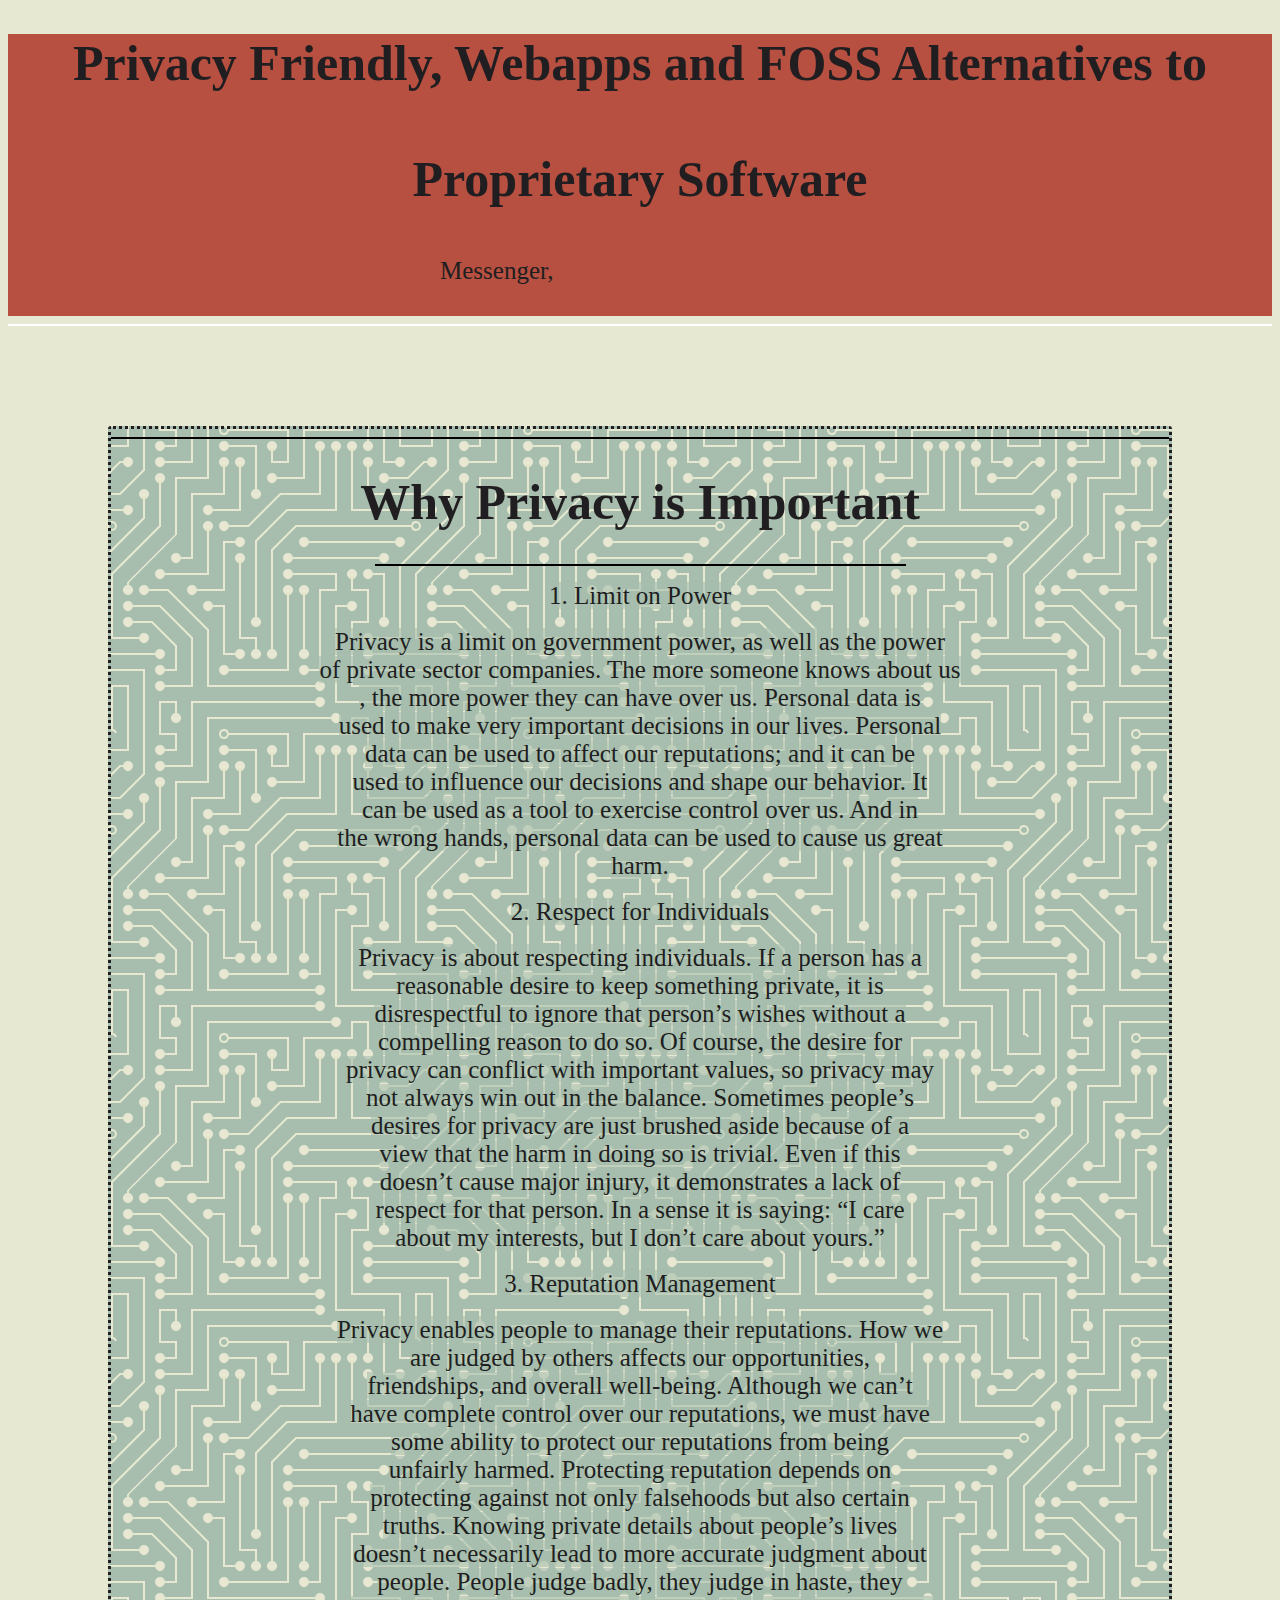
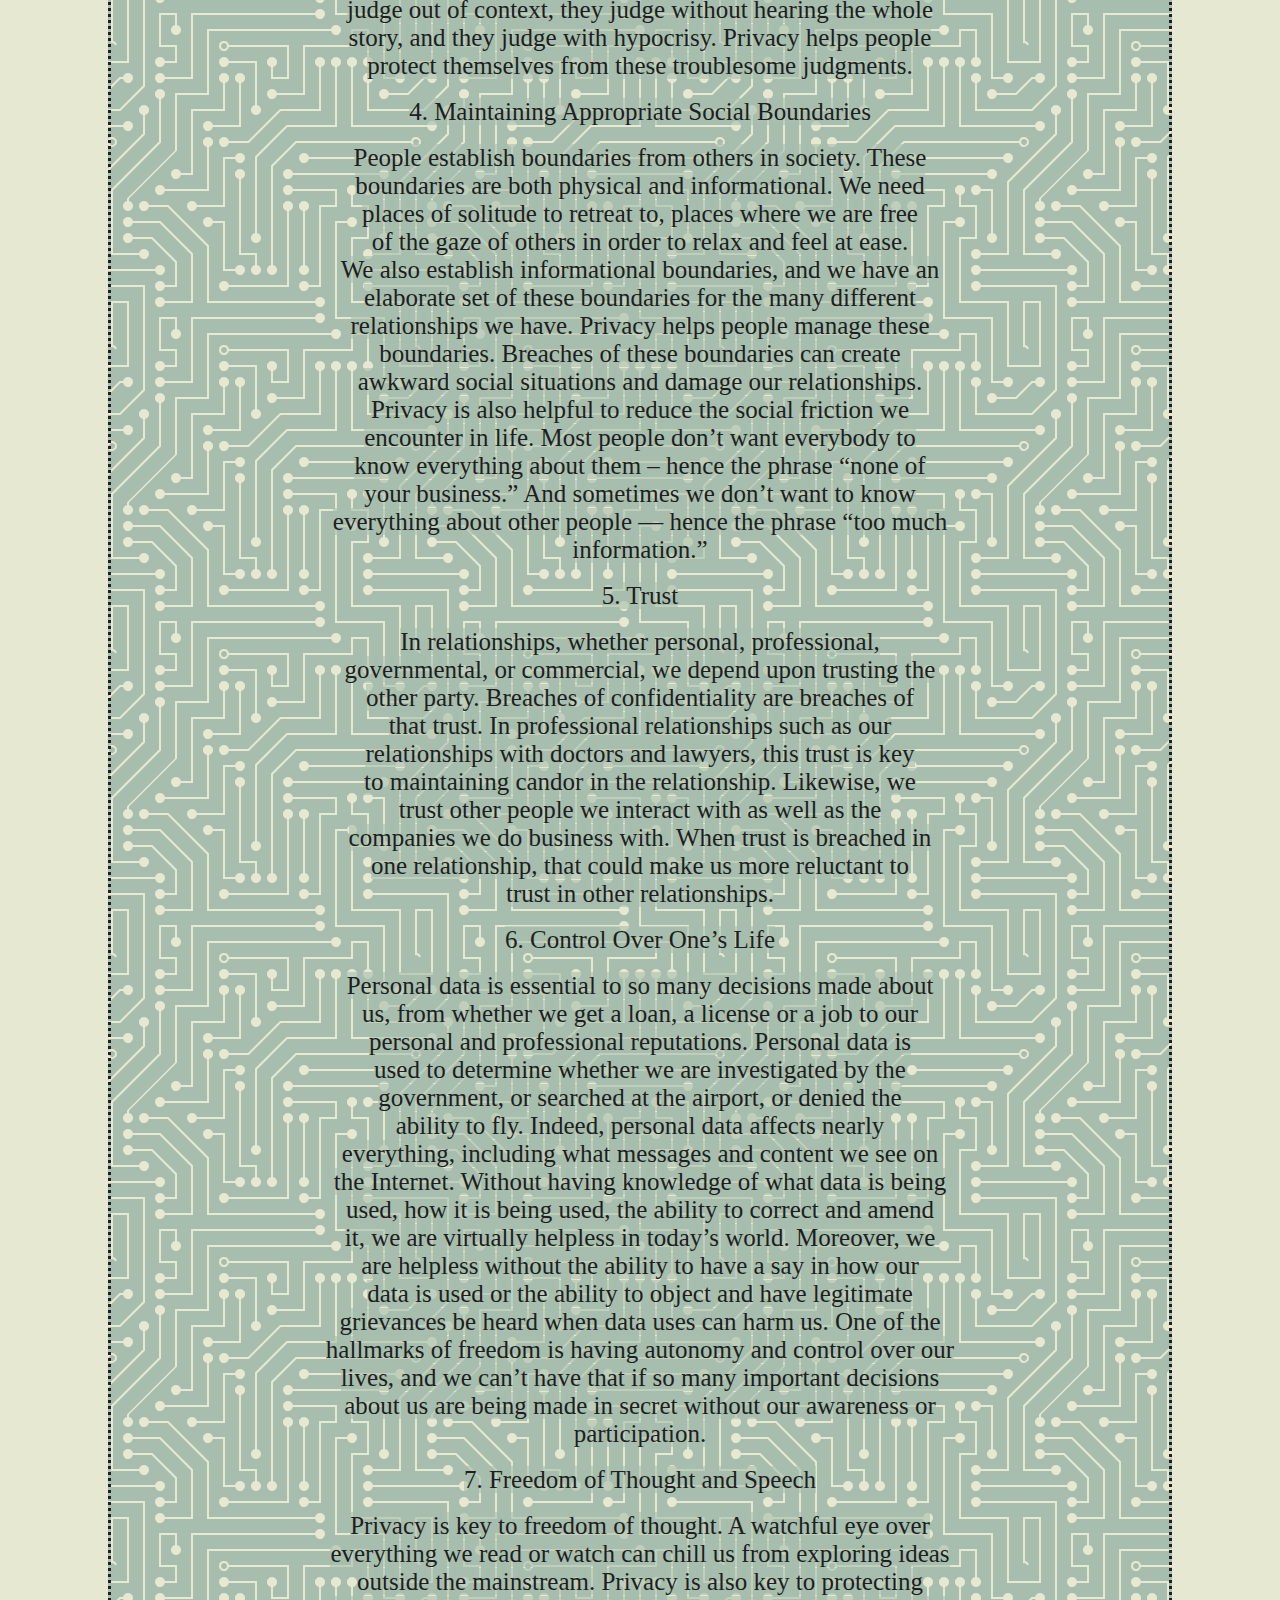
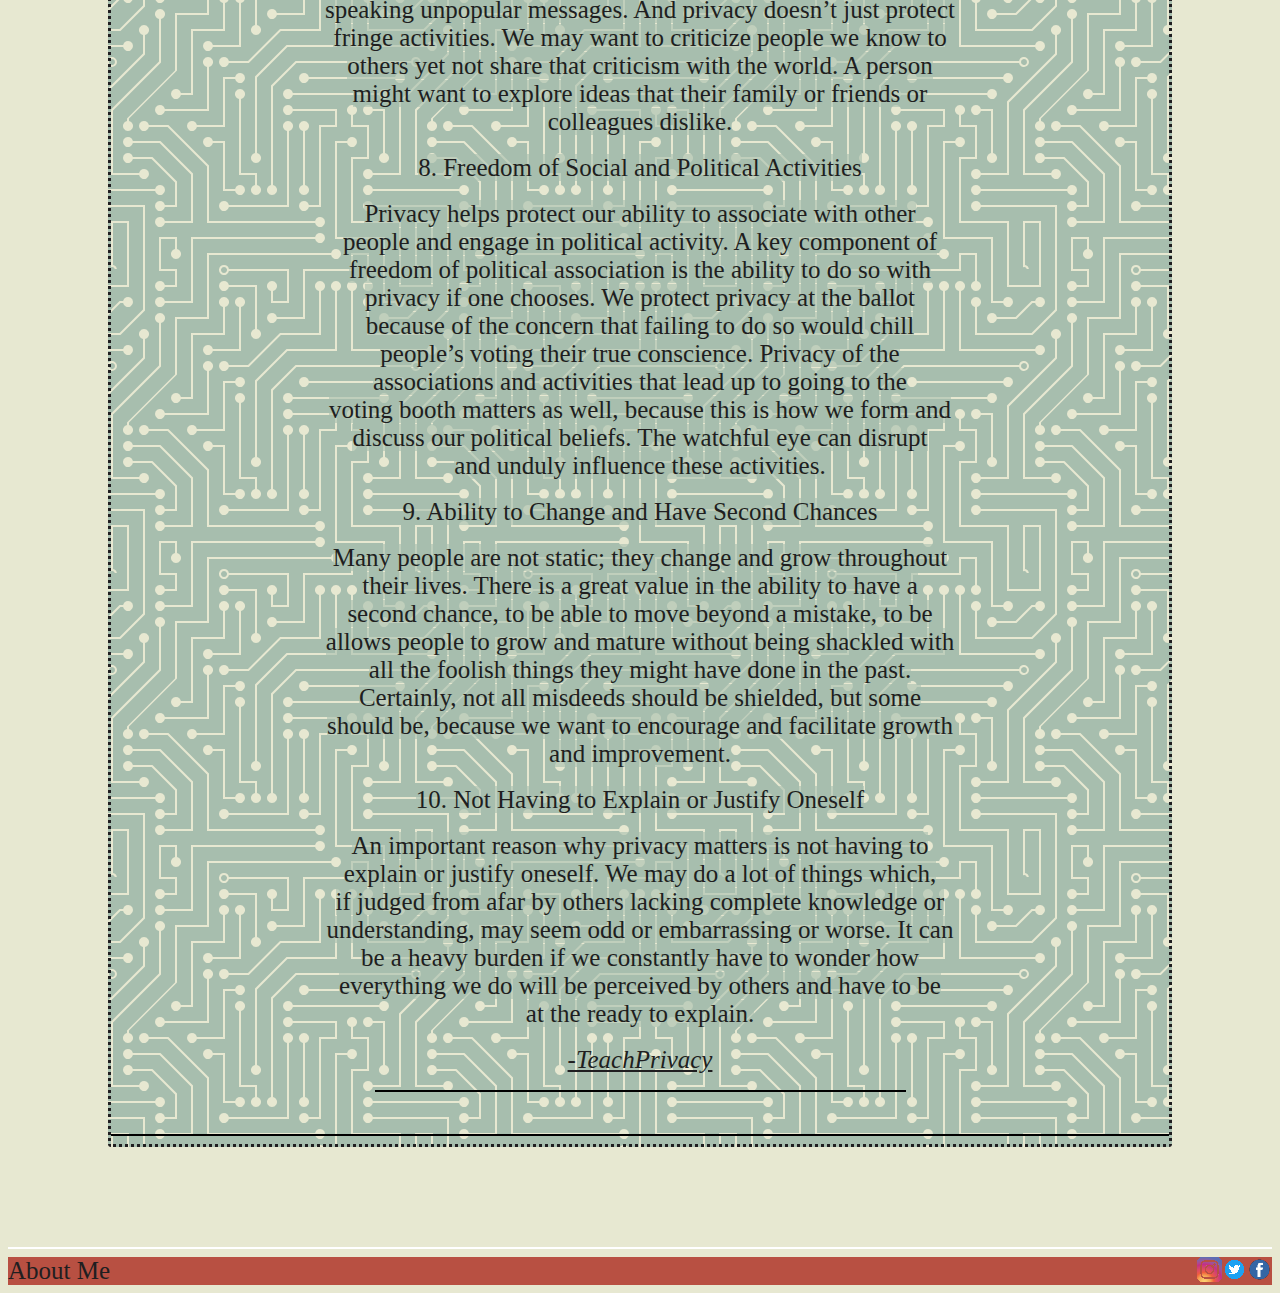
==== commit c8b36d94: "first commit" ====
--- a/index.html
+++ b/index.html
@@ -9,6 +9,7 @@
 <link rel="stylesheet" href="index.css">
 </head>
 <body>
+<div class="span">
 <h1>
 <span>
 Privacy Friendly, Webapps and FOSS Alternatives to
@@ -18,14 +19,21 @@
 Proprietary Software
 </span>
 </h1>
+<nav class="nav">
 <nav>
-<nav class="one">
-<a href="session.html">Messenger, </a><a href="piped.html"><span class="spanone">Video Search Engine,</span> </a><a href="ecosia.html"><span class="spanone">Search Engine,</span></a>
-</nav>
-<nav class="two">
-<a href="discord.html">Community, </a><a href="tails.html"><span class="spantwo">Computer Operating System,</span> </a><a href="gmail.html">Email, </a>
+<div>
+<ul>
+<li><a href="session.html">Messenger, </a></li>
+<li><a href="piped.html"><span class="li">Video Search Engine,</span> </a></li>
+<li><a href="ecosia.html"><span class="li">Search Engine,</span> </a></li>
+<li><a href="discord.html">Community, </a></li>
+<li><a href="tails.html"><span class="li">Computer Operating System,</span> </a></li>
+<li><a href="gmail.html">Email, </a></li>
+</ul>
+</div>
 </nav>
 </nav>
+</div>
 <hr color="#FFFFFF"/>
 <article>
 <hr color="#000"/>
--- a/index.css
+++ b/index.css
@@ -1,7 +1,3 @@
-nav   {
-       font-size: 25px;
-}
-
 h1 {
      color: #201E20;
      font-family: Didot;
@@ -10,22 +6,95 @@
      font-size: 50px;
 }
 
-h1 span  {
-          background-color: #E0A96D;
+div   {
+       text-align: center;
 }
 
-a {
-   color: #201E20
+nav   {
+       margin: 0 auto;
+       text-align: center;
+       height: 75px;
+       width: 480px;
+       overflow-x: auto;
+       overflow-y: hidden;
+       white-space: nowrap;
+       word-spacing: 425px;
 }
 
-p  {
-    color: #201E20;
-    font-family: Courier;
-    font-size: 25px;
-    text-align: center;
-    font-weight: 700px;
+li   {
+      float: center;
+      list-style-type: none;
+      display: inline;
 }
 
-p span   {
-          background-color: #E0A96D;
+.li   {
+       word-spacing: normal;
+}
+
+a:link   {
+     color: #201E20;
+     text-decoration: none;
+     font-family: Rockwell;
+     font-size: 25px;
+     display: inline;
+}
+
+a:visited   {
+             color: #FFF;
+             text-decoration: none;
+             font-family: Rockwell;
+             font-size: 25px;
+             display: inline;
+}
+
+a:hover   {
+           color: #FFF;
+           text-decoration: none;
+           font-family: Rockwell;
+           font-size: 25px;
+           display: inline;
+}
+
+a:active   {
+            color: #B85042;
+            text-decoration: none;
+            font-family: Rockwell;
+            font-size: 25px;
+            display: inline;
+}
+
+body   {
+        background-color: #E7E8D1;
+}
+
+.span   {
+             background-image: url("Scarlet.jpeg");
+             background-repeat: no-repeat;
+             background-size: 100% 100%;
+}
+
+article   {
+           background-color: #a7beae;
+           background-image: url("data:image/svg+xml,%3Csvg xmlns='http://www.w3.org/2000/svg' viewBox='0 0 304 304' width='304' height='304'%3E%3Cpath fill='%23e7e8d1' fill-opacity='1' d='M44.1 224a5 5 0 1 1 0 2H0v-2h44.1zm160 48a5 5 0 1 1 0 2H82v-2h122.1zm57.8-46a5 5 0 1 1 0-2H304v2h-42.1zm0 16a5 5 0 1 1 0-2H304v2h-42.1zm6.2-114a5 5 0 1 1 0 2h-86.2a5 5 0 1 1 0-2h86.2zm-256-48a5 5 0 1 1 0 2H0v-2h12.1zm185.8 34a5 5 0 1 1 0-2h86.2a5 5 0 1 1 0 2h-86.2zM258 12.1a5 5 0 1 1-2 0V0h2v12.1zm-64 208a5 5 0 1 1-2 0v-54.2a5 5 0 1 1 2 0v54.2zm48-198.2V80h62v2h-64V21.9a5 5 0 1 1 2 0zm16 16V64h46v2h-48V37.9a5 5 0 1 1 2 0zm-128 96V208h16v12.1a5 5 0 1 1-2 0V210h-16v-76.1a5 5 0 1 1 2 0zm-5.9-21.9a5 5 0 1 1 0 2H114v48H85.9a5 5 0 1 1 0-2H112v-48h12.1zm-6.2 130a5 5 0 1 1 0-2H176v-74.1a5 5 0 1 1 2 0V242h-60.1zm-16-64a5 5 0 1 1 0-2H114v48h10.1a5 5 0 1 1 0 2H112v-48h-10.1zM66 284.1a5 5 0 1 1-2 0V274H50v30h-2v-32h18v12.1zM236.1 176a5 5 0 1 1 0 2H226v94h48v32h-2v-30h-48v-98h12.1zm25.8-30a5 5 0 1 1 0-2H274v44.1a5 5 0 1 1-2 0V146h-10.1z            m-64 96a5 5 0 1 1 0-2H208v-80h16v-14h-42.1a5 5 0 1 1 0-2H226v18h-16v80h-12.1zm86.2-210a5 5 0 1 1 0 2H272V0h2v32h10.1zM98 101.9V146H53.9a5 5 0 1 1 0-2H96v-42.1a5 5 0 1 1 2 0zM53.9 34a5 5 0 1 1 0-2H80V0h2v34H53.9zm60.1 3.9V66H82v64H69.9a5 5 0 1 1 0-2H80V64h32V37.9a5 5 0 1 1 2 0zM101.9 82a5 5 0 1 1 0-2H128V37.9a5 5 0 1 1 2 0V82h-28.1zm16-64a5 5 0 1 1 0-2H146v44.1a5 5 0 1 1-2 0V18h-26.1zm102.2 270a5 5 0 1 1 0 2H98v14h-2v-16h124.1zM242 149.9V160h16v34h-16v62h48v48h-2v-46h-48v-66h16v-30h-16v-12.1a5 5 0 1 1 2 0zM53.9 18a5 5 0 1 1 0-2H64V2H48V0h18v18H53.9zm112 32a5 5 0 1 1 0-2H192V0h50v2h-48v48h-28.1zm-48-48a5 5 0 0 1-9.8-2h2.07a3 3 0 1 0 5.66 0H178v34h-18V21.9a5 5 0 1 1 2 0V32h14V2h-58.1zm0 96a5 5 0 1 1 0-2H137l32-32h39V21.9a5 5 0 1 1 2 0V66h-40.17l-32 32H117.9zm28.1 90.1a5 5 0 1 1-2 0v-76.51L175.59 80H224V21.9a5 5 0 1 1 2 0V82h-49.59L146 112.41v75.69zm16 32a5 5 0 1 1-2 0v-99.51L184.59 96H300.1a5 5 0 0 1 3.9-3.9v2.07a3 3 0 0 0 0 5.66v2.07a5 5 0 0 1-3.9-3.9H185.41L162 121.41v98.69zm-144-64a5 5 0 1 1-2 0v-3            .51l48-48V48h32V0h2v50H66v55.41l-48 48v2.69zM50 53.9v43.51l-48 48V208h26.1a5 5 0 1 1 0 2H0v-65.41l48-48V53.9a5 5 0 1 1 2 0zm-16 16V89.41l-34 34v-2.82l32-32V69.9a5 5 0 1 1 2 0zM12.1 32a5 5 0 1 1 0 2H9.41L0 43.41V40.6L8.59 32h3.51zm265.8 18a5 5 0 1 1 0-2h18.69l7.41-7.41v2.82L297.41 50H277.9zm-16 160a5 5 0 1 1 0-2H288v-71.41l16-16v2.82l-14 14V210h-28.1zm-208 32a5 5 0 1 1 0-2H64v-22.59L40.59 194H21.9a5 5 0 1 1 0-2H41.41L66 216.59V242H53.9zm150.2 14a5 5 0 1 1 0 2H96v-56.6L56.6 162H37.9a5 5 0 1 1 0-2h19.5L98 200.6V256h106.1zm-150.2 2a5 5 0 1 1 0-2H80v-46.59L48.59 178H21.9a5 5 0 1 1 0-2H49.41L82 208.59V258H53.9zM34 39.8v1.61L9.41 66H0v-2h8.59L32 40.59V0h2v39.8zM2 300.1a5 5 0 0 1 3.9 3.9H3.83A3 3 0 0 0 0 302.17V256h18v48h-2v-46H2v42.1zM34 241v63h-2v-62H0v-2h34v1zM17 18H0v-2h16V0h2v18h-1zm273-2h14v2h-16V0h2v16zm-32 273v15h-2v-14h-14v14h-2v-16h18v1zM0 92.1A5.02 5.02 0 0 1 6 97a5 5 0 0 1-6 4.9v-2.07a3 3 0 1 0 0-5.66V92.1zM80 272h2v32h-2v-32zm37.9 32h-2.07a3 3 0 0 0-5.66 0h-2.07a5 5 0 0 1 9.8 0zM5.9 0A5.02 5.0            2 0 0 1 0 5.9V3.83A3 3 0 0 0 3.83 0H5.9zm294.2 0h2.07A3 3 0 0 0 304 3.83V5.9a5 5 0 0 1-3.9-5.9zm3.9 300.1v2.07a3 3 0 0 0-1.83 1.83h-2.07a5 5 0 0 1 3.9-3.9zM97 100a3 3 0 1 0 0-6 3 3 0 0 0 0 6zm0-16a3 3 0 1 0 0-6 3 3 0 0 0 0 6zm16 16a3 3 0 1 0 0-6 3 3 0 0 0 0 6zm16 16a3 3 0 1 0 0-6 3 3 0 0 0 0 6zm0 16a3 3 0 1 0 0-6 3 3 0 0 0 0 6zm-48 32a3 3 0 1 0 0-6 3 3 0 0 0 0 6zm16 16a3 3 0 1 0 0-6 3 3 0 0 0 0 6zm32 48a3 3 0 1 0 0-6 3 3 0 0 0 0 6zm-16 16a3 3 0 1 0 0-6 3 3 0 0 0 0 6zm32-16a3 3 0 1 0 0-6 3 3 0 0 0 0 6zm0-32a3 3 0 1 0 0-6 3 3 0 0 0 0 6zm16 32a3 3 0 1 0 0-6 3 3 0 0 0 0 6zm32 16a3 3 0 1 0 0-6 3 3 0 0 0 0 6zm0-16a3 3 0 1 0 0-6 3 3 0 0 0 0 6zm-16-64a3 3 0 1 0 0-6 3 3 0 0 0 0 6zm16 0a3 3 0 1 0 0-6 3 3 0 0 0 0 6zm16 96a3 3 0 1 0 0-6 3 3 0 0 0 0 6zm0 16a3 3 0 1 0 0-6 3 3 0 0 0 0 6zm16 16a3 3 0 1 0 0-6 3 3 0 0 0 0 6zm16-144a3 3 0 1 0 0-6 3 3 0 0 0 0 6zm0 32a3 3 0 1 0 0-6 3 3 0 0 0 0 6zm16-32a3 3 0 1 0 0-6 3 3 0 0 0 0 6zm16-16a3 3 0 1 0 0-6 3 3 0 0 0 0 6zm-96 0a3 3 0 1 0 0-6 3 3 0 0 0 0 6zm0 16a3 3 0 1 0 0-6             3 3 0 0 0 0 6zm16-32a3 3 0 1 0 0-6 3 3 0 0 0 0 6zm96 0a3 3 0 1 0 0-6 3 3 0 0 0 0 6zm-16-64a3 3 0 1 0 0-6 3 3 0 0 0 0 6zm16-16a3 3 0 1 0 0-6 3 3 0 0 0 0 6zm-32 0a3 3 0 1 0 0-6 3 3 0 0 0 0 6zm0-16a3 3 0 1 0 0-6 3 3 0 0 0 0 6zm-16 0a3 3 0 1 0 0-6 3 3 0 0 0 0 6zm-16 0a3 3 0 1 0 0-6 3 3 0 0 0 0 6zm-16 0a3 3 0 1 0 0-6 3 3 0 0 0 0 6zM49 36a3 3 0 1 0 0-6 3 3 0 0 0 0 6zm-32 0a3 3 0 1 0 0-6 3 3 0 0 0 0 6zm32 16a3 3 0 1 0 0-6 3 3 0 0 0 0 6zM33 68a3 3 0 1 0 0-6 3 3 0 0 0 0 6zm16-48a3 3 0 1 0 0-6 3 3 0 0 0 0 6zm0 240a3 3 0 1 0 0-6 3 3 0 0 0 0 6zm16 32a3 3 0 1 0 0-6 3 3 0 0 0 0 6zm-16-64a3 3 0 1 0 0-6 3 3 0 0 0 0 6zm0 16a3 3 0 1 0 0-6 3 3 0 0 0 0 6zm-16-32a3 3 0 1 0 0-6 3 3 0 0 0 0 6zm80-176a3 3 0 1 0 0-6 3 3 0 0 0 0 6zm16 0a3 3 0 1 0 0-6 3 3 0 0 0 0 6zm-16-16a3 3 0 1 0 0-6 3 3 0 0 0 0 6zm32 48a3 3 0 1 0 0-6 3 3 0 0 0 0 6zm16-16a3 3 0 1 0 0-6 3 3 0 0 0 0 6zm0-32a3 3 0 1 0 0-6 3 3 0 0 0 0 6zm112 176a3 3 0 1 0 0-6 3 3 0 0 0 0 6zm-16 16a3 3 0 1 0 0-6 3 3 0 0 0 0 6zm0 16a3 3 0 1 0 0-6 3 3 0 0 0 0 6zm0 16a3 3 0 1 0 0            -6 3 3 0 0 0 0 6zM17 180a3 3 0 1 0 0-6 3 3 0 0 0 0 6zm0 16a3 3 0 1 0 0-6 3 3 0 0 0 0 6zm0-32a3 3 0 1 0 0-6 3 3 0 0 0 0 6zm16 0a3 3 0 1 0 0-6 3 3 0 0 0 0 6zM17 84a3 3 0 1 0 0-6 3 3 0 0 0 0 6zm32 64a3 3 0 1 0 0-6 3 3 0 0 0 0 6zm16-16a3 3 0 1 0 0-6 3 3 0 0 0 0 6z'%3E%3C/path%3E%3C/svg%3E");
+           border-style: dotted;
+           border-width: 3px;
+           border-color: #201E20;
+           border-radius: 3px;
+           content: 100%;
+           padding: 0%;
+           margin: 100px;
+           text-align: center;
+}
+
+p span  {
+         background-color: rgba(167, 190, 174, 0.60);
+         color: #201E20;
+         font-family: Rockwell;
+         font-size: 25px;
+         text-align: center;
+         font-weight: 700px;
+}
+
+footer   {
+          background-color: #B85042;
 }